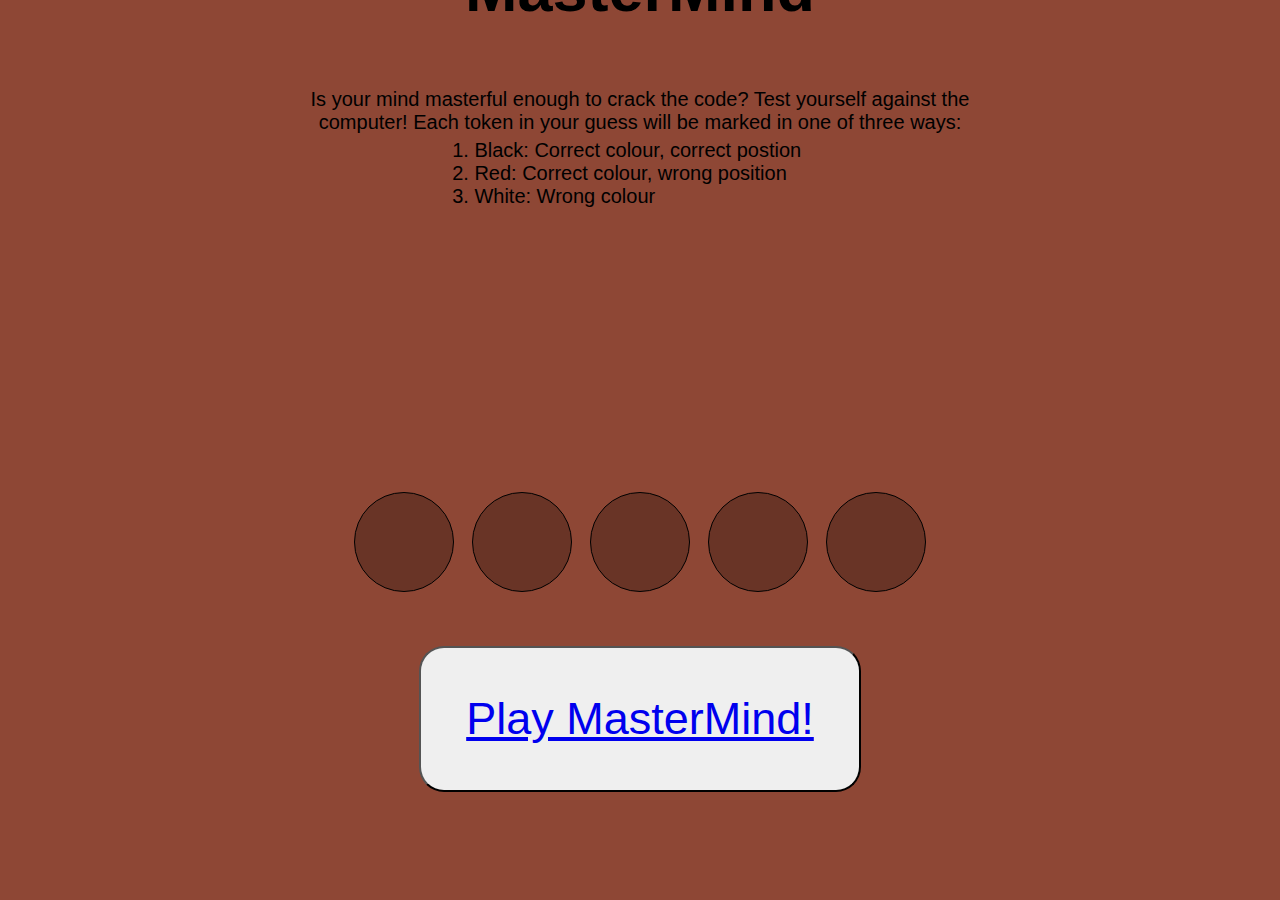
==== app/index.html @ d45bb516 "Add some colour" ====
<!DOCTYPE html>
<html lang="en">
<head>
    <meta charset="UTF-8">
    <meta name="viewport" content="width=device-width, initial-scale=1.0">
    <link rel="stylesheet" href="style.css">
    <script defer src="script.js"></script>
    <title>Document</title>
</head>
<body>
    
    <section id="display">
        <div id="tokens">
            <div id="one"></div>
            <div id="two"></div>
            <div id="three"></div>
            <div id="four"></div>
            <div id="five"></div>
        </div>

        <button id="play-btn"><a href="game.html">Play MasterMind!</a></button>
    </section>

    <section id="instructions" >
        <h1>MasterMind</h1>
        <p>
            Is your mind masterful enough to crack the code? Test yourself against the computer! Each token in your guess will be marked in one of three ways:
            <ol>
                <li>Black: Correct colour, correct postion</li>
                <li>Red: Correct colour, wrong position</li>
                <li>White: Wrong colour </li>
            </ol>
        </p>
    </section>
</body>
</html>
---- app/style.css ----
* {
    box-sizing: border-box;
    margin: 0;
}

body {
    height: 100vh;
    display: flex;
    flex-direction: column-reverse;
    align-items: center;
    font-family:Arial, Helvetica, sans-serif;
    background-color: rgba(142, 71, 53, 1);
}

#display {
    width: 100vmin;
    display: flex;
    flex-direction: column;
    justify-content: baseline;
    align-items: center;
    margin-bottom: 7vmin;
}

#instructions {
    width: 80vmin;
    margin-bottom: 30vmin;
    text-align: center;
}

h1 {
    padding: 7vmin;
    font-size: 7vmin;
}

#tokens, #guess-row {
    display: flex;
    justify-content: center;
}

#tokens > div, #guess-row > div {
    height: 12vmin;
    max-height: 100px;
    max-width: 100px;
    width: 12vmin;
    border: 1px solid black;
    border-radius: 50%;
    margin: 1vmin;
    background-color: rgba(105, 52, 38, 1);
}

ol {
    display: inline-block; 
    text-align: left; 
    padding: 5px 30px
}

p {
    display: inline-block;
}

p, ol {
    font-size: 20px;
}

#play-btn, #guess-btn {
    padding: 5vmin;
    margin: 5vmin;
    font-size: 5vmin;
    border-radius: 25px;
}

#selection {
    display: flex;
    justify-content: center;
    margin-bottom: 4vmin;
}

#selection > div {
    margin: 1vmin;
    height: 10vmin;
    width: 10vmin;
    border: 1px solid black;
    border-radius: 50%;
}

.markers {
    display: flex;
}

#guess-row {
    margin-top: 25px;
}

#old-guess > .markers > div{
    border: 1px solid black;
    border-radius: 50%;
    height: 6vmin;
    width: 6vmin;
    margin: 0 4vmin;

}

.prev-guess {
    display: flex;
}

#old-guess > .prev-guess > div{
    margin: 1vmin;
    height: 12vmin;
    width: 12vmin;
    border: 1px solid black;
    border-radius: 50%;
    margin-top: 15px;
}

#Black, #one {
    background-color: rgba(0, 0, 0, 1);
}
#White {
    background-color: rgba(240, 240, 240, 1);

}

#Red, #three {
    background-color: rgba(217, 0, 0, 1);
}

#Orange {
    background-color: rgba(255, 136, 0, 1);
}

#Yellow, #two {
    background-color: rgba(235, 238, 63, 1);

}

#Green, #five {
    background-color: rgba(33, 128, 82, 1);

}

#Blue, #four {
    background-color: rgba(30, 181, 227, 1);

}

#Brown {
    background-color: rgba(168, 140, 78, 1);
}
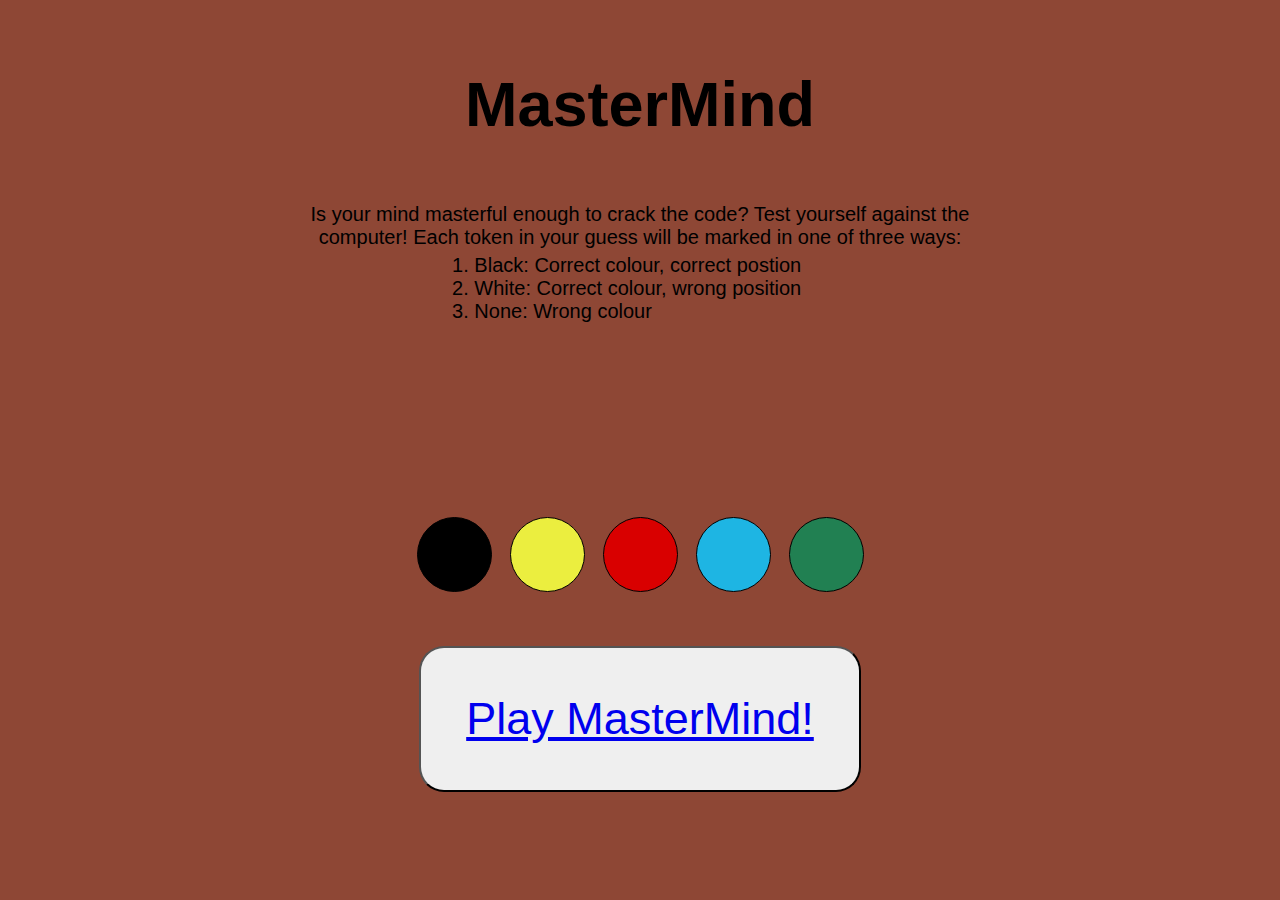
==== commit 31c732b8: "Adjust rules" ====
--- a/app/index.html
+++ b/app/index.html
@@ -27,8 +27,8 @@
             Is your mind masterful enough to crack the code? Test yourself against the computer! Each token in your guess will be marked in one of three ways:
             <ol>
                 <li>Black: Correct colour, correct postion</li>
-                <li>Red: Correct colour, wrong position</li>
-                <li>White: Wrong colour </li>
+                <li>White: Correct colour, wrong position</li>
+                <li>None: Wrong colour </li>
             </ol>
         </p>
     </section>
--- a/app/style.css
+++ b/app/style.css
@@ -4,7 +4,7 @@
 }
 
 body {
-    height: 100vh;
+    height: 100vh; 
     display: flex;
     flex-direction: column-reverse;
     align-items: center;
@@ -39,13 +39,12 @@
 
 #tokens > div, #guess-row > div {
     height: 12vmin;
-    max-height: 100px;
-    max-width: 100px;
+    max-height: 75px;
+    max-width: 75px;
     width: 12vmin;
     border: 1px solid black;
     border-radius: 50%;
     margin: 1vmin;
-    background-color: rgba(105, 52, 38, 1);
 }
 
 ol {
@@ -62,13 +61,17 @@
     font-size: 20px;
 }
 
-#play-btn, #guess-btn {
+#play-btn, #guess-btn, #replay-btn{
     padding: 5vmin;
     margin: 5vmin;
     font-size: 5vmin;
     border-radius: 25px;
 }
 
+#guess-btn, #replay-btn {
+    visibility: hidden;
+}
+
 #selection {
     display: flex;
     justify-content: center;
@@ -79,29 +82,40 @@
     margin: 1vmin;
     height: 10vmin;
     width: 10vmin;
+    max-width: 60px;
+    max-height: 60px;
     border: 1px solid black;
     border-radius: 50%;
 }
 
 .markers {
     display: flex;
+    justify-content: space-between;
+    margin: 0 3vmin;
 }
 
 #guess-row {
     margin-top: 25px;
 }
 
+#old-guess {
+    display: flex;
+    flex-direction: column-reverse;
+    overflow-y: scroll;
+}
+
 #old-guess > .markers > div{
     border: 1px solid black;
     border-radius: 50%;
-    height: 6vmin;
-    width: 6vmin;
-    margin: 0 4vmin;
-
+    height:5vmin;
+    width: 5vmin;
+    max-height: 30px;
+    max-width: 30px;
 }
 
 .prev-guess {
     display: flex;
+    justify-content: space-between;
 }
 
 #old-guess > .prev-guess > div{
@@ -111,39 +125,112 @@
     border: 1px solid black;
     border-radius: 50%;
     margin-top: 15px;
-}
-
-#Black, #one {
+    margin-bottom: 3px;
+    max-height: 75px;
+    max-width: 75px;
+}
+
+#Black, #one, .C-1 {
     background-color: rgba(0, 0, 0, 1);
 }
-#White {
+
+#White, .C-2 {
     background-color: rgba(240, 240, 240, 1);
-
-}
-
-#Red, #three {
+}
+
+#Red, #three, .C-4 {
     background-color: rgba(217, 0, 0, 1);
 }
 
-#Orange {
+#Orange, .C-5 {
     background-color: rgba(255, 136, 0, 1);
 }
 
-#Yellow, #two {
+#Yellow, #two, .C-6 {
     background-color: rgba(235, 238, 63, 1);
 
 }
 
-#Green, #five {
+#Green, #five, .C-7 {
     background-color: rgba(33, 128, 82, 1);
 
 }
 
-#Blue, #four {
+#Blue, #four, .C-8 {
     background-color: rgba(30, 181, 227, 1);
 
 }
 
-#Brown {
+#Brown, .C-3 {
     background-color: rgba(168, 140, 78, 1);
+}
+
+.M-1 {
+    background-color: black;
+}
+
+.M-2 {
+    background-color: white;
+}
+
+.M-3 {
+    background-color: transparent;
+}
+
+#winner {
+    visibility: hidden;
+    position: absolute;
+    top: 30%;
+    width: 100%;
+    height: 100px;
+    line-height: 100px;
+    text-align: center;
+    background-color: rgb(215, 158, 3);
+    font-size: 50px;
+}
+
+
+@media only screen and (min-width: 40em) {
+    #guess-btn, #replay-btn{
+        padding: 20px;
+        margin: 3vmin;
+    }
+
+    #instructions {
+        width: 80vmin;
+        margin-bottom: 20vmin;
+        text-align: center;
+    }
+}
+
+#Black:hover {
+    background-color: rgba(0, 0, 0, 0.5);
+}
+
+#White:hover {
+    background-color: rgba(240, 240, 240, 0.5);
+}
+
+#Brown:hover {
+    background-color: rgba(168, 140, 78, 0.5);
+}
+
+#Red:hover {
+    background-color: rgba(217, 0, 0, 0.5);
+}
+
+#Orange:hover {
+    background-color: rgba(255, 136, 0, 0.5);
+}
+
+#Yellow:hover {
+    background-color: rgba(235, 238, 63, 0.5);
+}
+
+#Green:hover {
+    background-color: rgba(33, 128, 82, 0.5);
+}
+
+#Blue:hover {
+    background-color: rgba(30, 181, 227, 0.5);
 }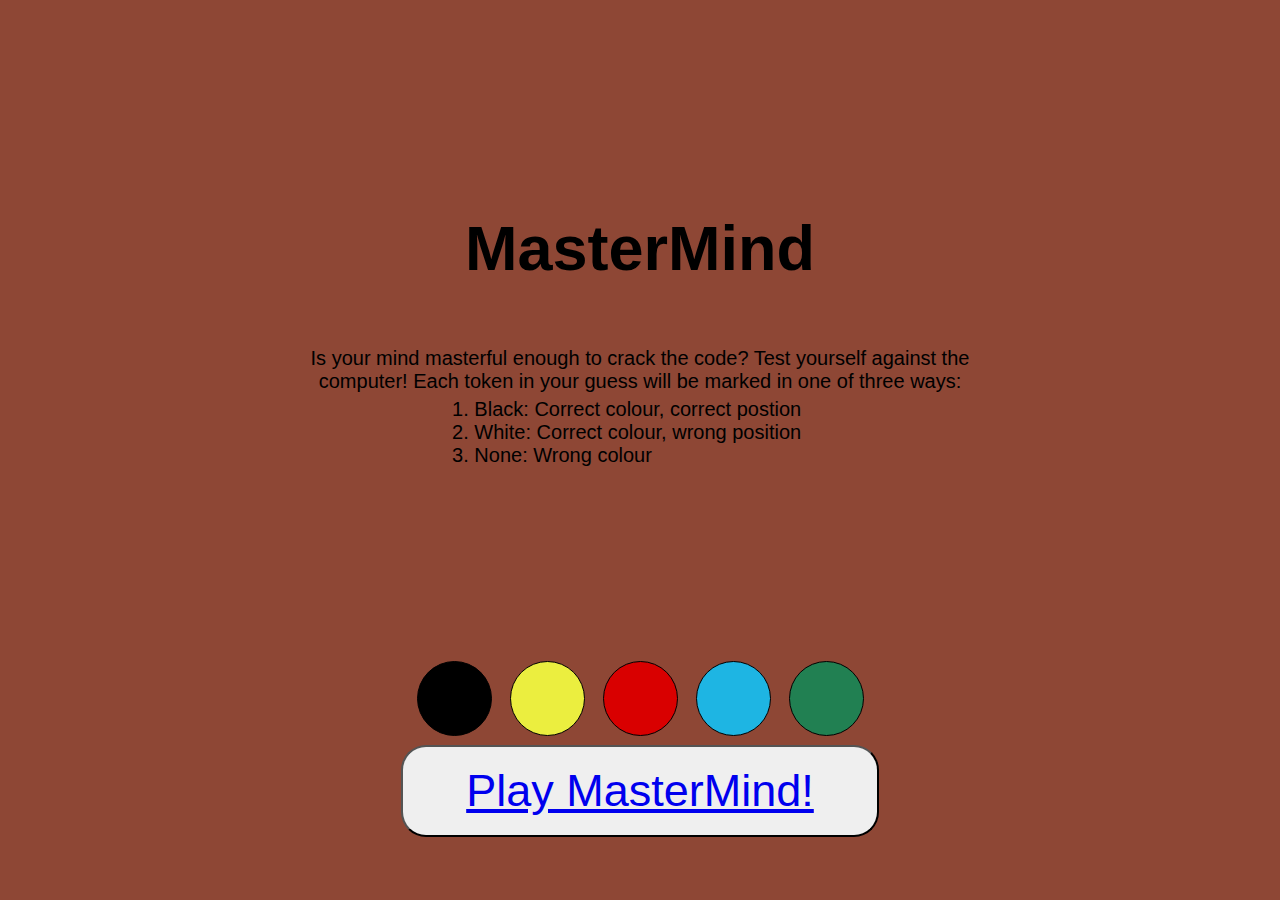
==== commit e24a9ff2: "Add previous guesses and markers to the board, and clear the board when replay is clicked" ====
--- a/app/index.html
+++ b/app/index.html
@@ -1,5 +1,6 @@
 <!DOCTYPE html>
 <html lang="en">
+
 <head>
     <meta charset="UTF-8">
     <meta name="viewport" content="width=device-width, initial-scale=1.0">
@@ -7,8 +8,9 @@
     <script defer src="script.js"></script>
     <title>Document</title>
 </head>
+
 <body>
-    
+
     <section id="display">
         <div id="tokens">
             <div id="one"></div>
@@ -21,16 +23,18 @@
         <button id="play-btn"><a href="game.html">Play MasterMind!</a></button>
     </section>
 
-    <section id="instructions" >
+    <section id="instructions">
         <h1>MasterMind</h1>
         <p>
-            Is your mind masterful enough to crack the code? Test yourself against the computer! Each token in your guess will be marked in one of three ways:
-            <ol>
-                <li>Black: Correct colour, correct postion</li>
-                <li>White: Correct colour, wrong position</li>
-                <li>None: Wrong colour </li>
-            </ol>
+            Is your mind masterful enough to crack the code? Test yourself against the computer! Each token in your
+            guess will be marked in one of three ways:
+        <ol>
+            <li>Black: Correct colour, correct postion</li>
+            <li>White: Correct colour, wrong position</li>
+            <li>None: Wrong colour </li>
+        </ol>
         </p>
     </section>
 </body>
+
 </html>--- a/app/style.css
+++ b/app/style.css
@@ -4,11 +4,11 @@
 }
 
 body {
-    height: 100vh; 
+    height: 100vh;
     display: flex;
     flex-direction: column-reverse;
     align-items: center;
-    font-family:Arial, Helvetica, sans-serif;
+    font-family: Arial, Helvetica, sans-serif;
     background-color: rgba(142, 71, 53, 1);
 }
 
@@ -32,12 +32,14 @@
     font-size: 7vmin;
 }
 
-#tokens, #guess-row {
+#tokens,
+#guess-row {
     display: flex;
     justify-content: center;
 }
 
-#tokens > div, #guess-row > div {
+#tokens>div,
+#guess-row>div {
     height: 12vmin;
     max-height: 75px;
     max-width: 75px;
@@ -48,8 +50,8 @@
 }
 
 ol {
-    display: inline-block; 
-    text-align: left; 
+    display: inline-block;
+    text-align: left;
     padding: 5px 30px
 }
 
@@ -57,18 +59,25 @@
     display: inline-block;
 }
 
-p, ol {
+p,
+ol {
     font-size: 20px;
 }
 
-#play-btn, #guess-btn, #replay-btn{
-    padding: 5vmin;
-    margin: 5vmin;
+#board {
+    margin-bottom: 10px;
+}
+
+#play-btn,
+#guess-btn,
+#replay-btn {
+    padding: 2vmin 7vmin;
     font-size: 5vmin;
     border-radius: 25px;
 }
 
-#guess-btn, #replay-btn {
+#guess-btn,
+#replay-btn {
     visibility: hidden;
 }
 
@@ -78,7 +87,7 @@
     margin-bottom: 4vmin;
 }
 
-#selection > div {
+#selection>div {
     margin: 1vmin;
     height: 10vmin;
     width: 10vmin;
@@ -95,74 +104,87 @@
 }
 
 #guess-row {
-    margin-top: 25px;
-}
-
-#old-guess {
-    display: flex;
-    flex-direction: column-reverse;
-    overflow-y: scroll;
-}
-
-#old-guess > .markers > div{
-    border: 1px solid black;
-    border-radius: 50%;
-    height:5vmin;
-    width: 5vmin;
+    margin: 5px;
+
+}
+
+.old-guess {
+    display: flex;
+}
+
+.markers>div {
+    margin-left: 1px;
+    border: 1px solid black;
+    border-radius: 50%;
+    height: 4vmin;
+    width: 4vmin;
     max-height: 30px;
     max-width: 30px;
 }
 
-.prev-guess {
-    display: flex;
-    justify-content: space-between;
-}
-
-#old-guess > .prev-guess > div{
-    margin: 1vmin;
-    height: 12vmin;
-    width: 12vmin;
-    border: 1px solid black;
-    border-radius: 50%;
-    margin-top: 15px;
-    margin-bottom: 3px;
+.marked-guess {
+    display: flex;
+    justify-content: center;
+    align-items: center;
+    margin: 5px;
+}
+
+.old-guess>div {
+    margin-left: 1px;
+    height: 9vmin;
+    width: 9vmin;
+    border: 1px solid black;
+    border-radius: 50%;
     max-height: 75px;
     max-width: 75px;
 }
 
-#Black, #one, .C-1 {
+#Black,
+#one,
+.C-1 {
     background-color: rgba(0, 0, 0, 1);
 }
 
-#White, .C-2 {
+#White,
+.C-2 {
     background-color: rgba(240, 240, 240, 1);
 }
 
-#Red, #three, .C-4 {
+#Brown,
+.C-3 {
+    background-color: rgba(168, 140, 78, 1);
+}
+
+#Red,
+#three,
+.C-4 {
     background-color: rgba(217, 0, 0, 1);
 }
 
-#Orange, .C-5 {
+#Orange,
+.C-5 {
     background-color: rgba(255, 136, 0, 1);
 }
 
-#Yellow, #two, .C-6 {
+#Yellow,
+#two,
+.C-6 {
     background-color: rgba(235, 238, 63, 1);
 
 }
 
-#Green, #five, .C-7 {
+#Green,
+#five,
+.C-7 {
     background-color: rgba(33, 128, 82, 1);
 
 }
 
-#Blue, #four, .C-8 {
+#Blue,
+#four,
+.C-8 {
     background-color: rgba(30, 181, 227, 1);
 
-}
-
-#Brown, .C-3 {
-    background-color: rgba(168, 140, 78, 1);
 }
 
 .M-1 {
@@ -191,7 +213,9 @@
 
 
 @media only screen and (min-width: 40em) {
-    #guess-btn, #replay-btn{
+
+    #guess-btn,
+    #replay-btn {
         padding: 20px;
         margin: 3vmin;
     }
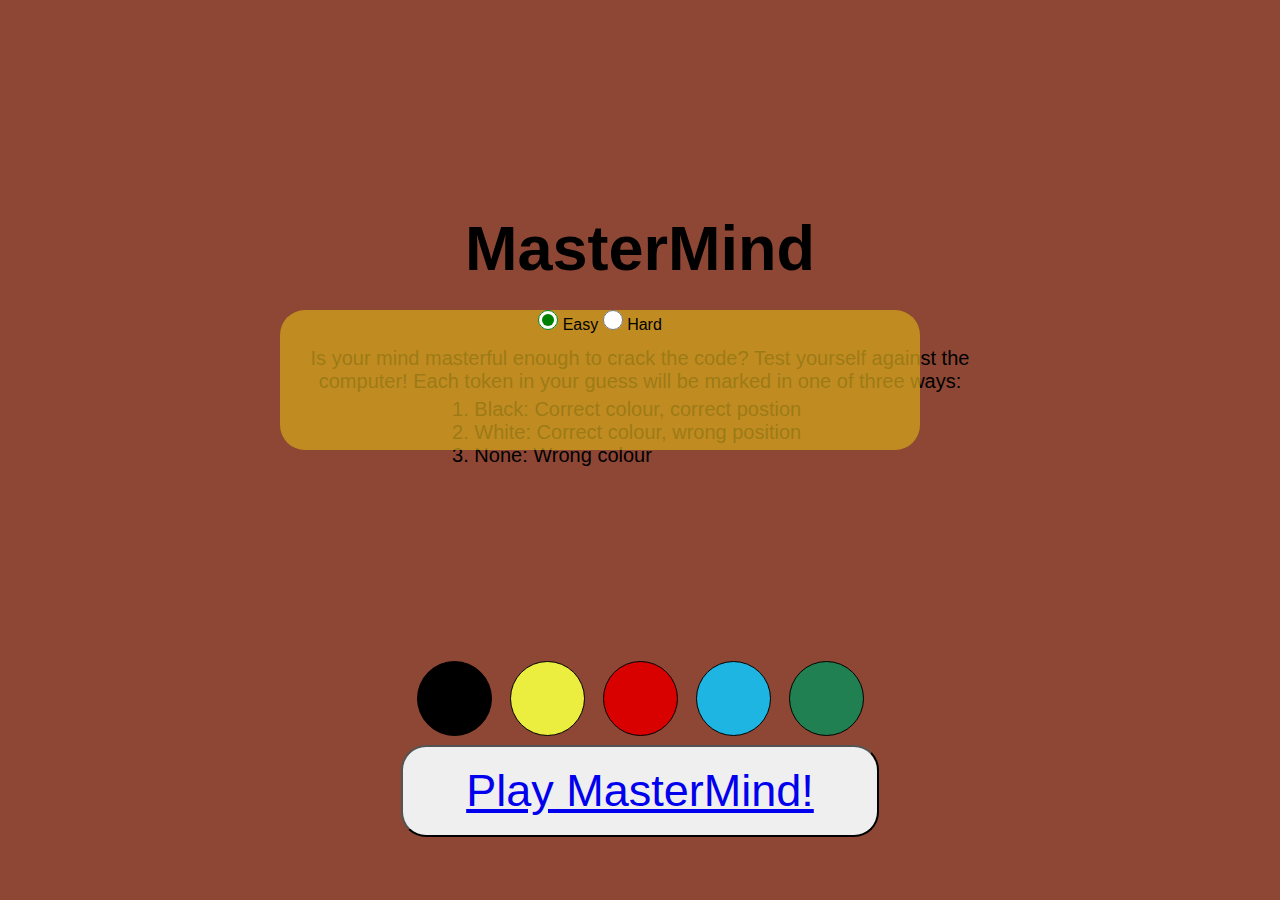
==== commit 1ca8562e: "Implement hard mode, adjust CSS" ====
--- a/app/index.html
+++ b/app/index.html
@@ -5,7 +5,6 @@
     <meta charset="UTF-8">
     <meta name="viewport" content="width=device-width, initial-scale=1.0">
     <link rel="stylesheet" href="style.css">
-    <script defer src="script.js"></script>
     <title>Document</title>
 </head>
 
@@ -34,6 +33,15 @@
             <li>None: Wrong colour </li>
         </ol>
         </p>
+
+        <div id="level-selection">
+            <input type="radio" id="easy" name="level" value="easy" checked>
+            <label for="easy">Easy</label>
+            
+            <input type="radio" id="hard" name="level" value="hard">
+            <label for="hard">Hard</label>
+        </div>
+       
     </section>
 </body>
 
--- a/app/style.css
+++ b/app/style.css
@@ -65,7 +65,7 @@
 }
 
 #board {
-    margin-bottom: 10px;
+    margin-bottom: 5px;
 }
 
 #play-btn,
@@ -84,11 +84,11 @@
 #selection {
     display: flex;
     justify-content: center;
-    margin-bottom: 4vmin;
+    margin-bottom: 7vmin;
 }
 
 #selection>div {
-    margin: 1vmin;
+    margin: 0 1vmin 1vmin 1vmin;
     height: 10vmin;
     width: 10vmin;
     max-width: 60px;
@@ -103,10 +103,6 @@
     margin: 0 3vmin;
 }
 
-#guess-row {
-    margin: 5px;
-
-}
 
 .old-guess {
     display: flex;
@@ -135,8 +131,8 @@
     width: 9vmin;
     border: 1px solid black;
     border-radius: 50%;
-    max-height: 75px;
-    max-width: 75px;
+    max-height: 65px;
+    max-width: 65px;
 }
 
 #Black,
@@ -199,7 +195,7 @@
     background-color: transparent;
 }
 
-#winner {
+#winner, #defeat {
     visibility: hidden;
     position: absolute;
     top: 30%;
@@ -207,8 +203,47 @@
     height: 100px;
     line-height: 100px;
     text-align: center;
-    background-color: rgb(215, 158, 3);
     font-size: 50px;
+}
+
+#winner {
+    background-color: rgb(20, 149, 0);
+}
+
+#defeat {
+    background-color: rgb(149, 35, 35);
+}
+
+#level-selection {
+    position: absolute;
+    bottom: 50%;
+    width: 100%;
+    height: 140px;
+    text-align: center;
+    background-color: rgba(208, 163, 28, 0.75);
+    border-radius: 25px;
+}
+
+#set-btn {
+    width: 100px;
+    height: 60px;
+    font-size: 25px;
+    border-radius: 25px;
+    margin-top: 15px;
+}
+
+.radio {
+    display: inline;
+    margin-top: 25px;
+    font-size: 25px;
+    margin: 25px 10px 0;
+}
+
+input[type="radio"] {
+    width: 20px;
+    height: 20px;
+    accent-color: green;
+    padding: 0;
 }
 
 
@@ -225,6 +260,10 @@
         margin-bottom: 20vmin;
         text-align: center;
     }
+
+    #level-selection {
+        width: 50%;
+    }
 }
 
 #Black:hover {
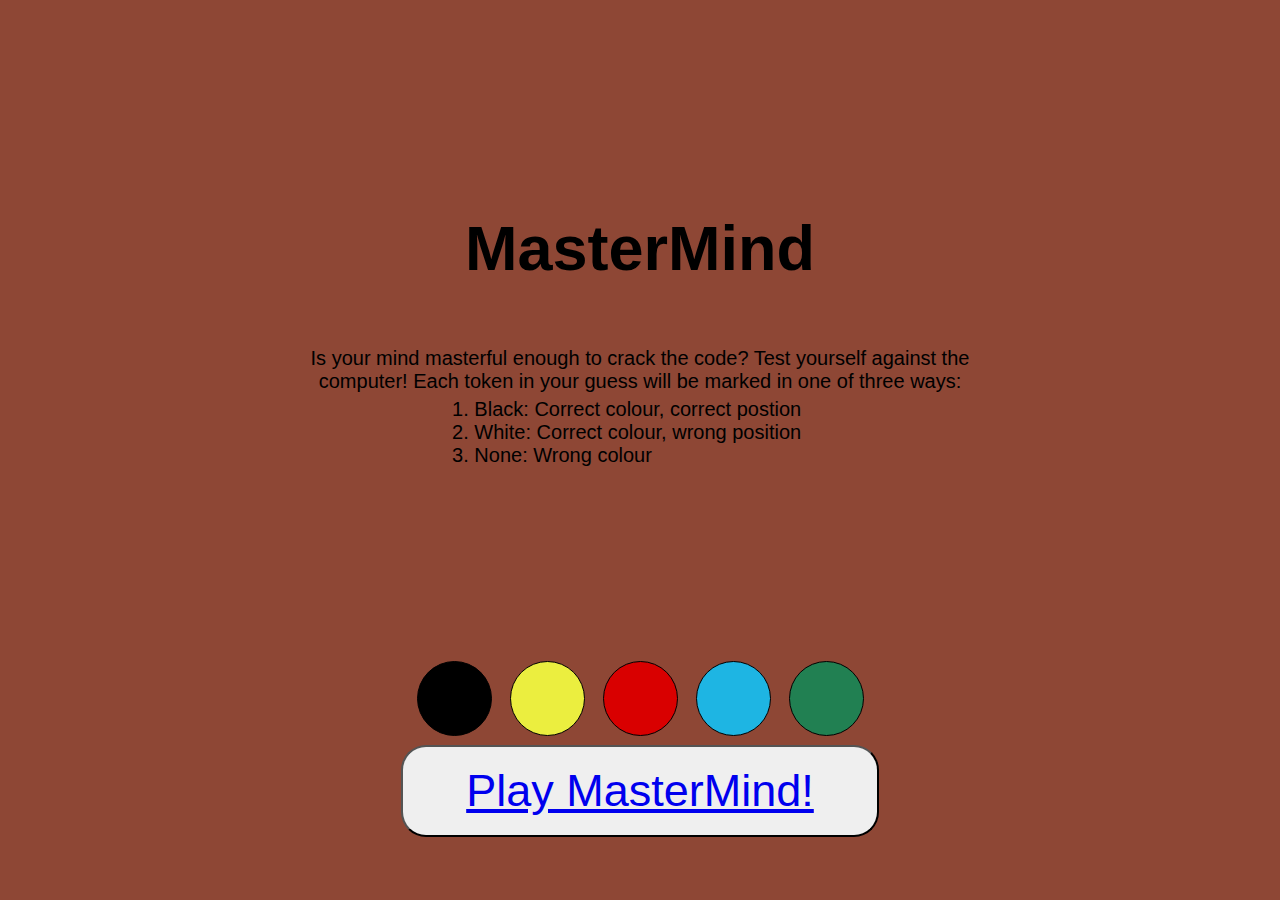
==== commit 7ec0ea41: "Remove unnecessary code" ====
--- a/app/index.html
+++ b/app/index.html
@@ -34,14 +34,6 @@
         </ol>
         </p>
 
-        <div id="level-selection">
-            <input type="radio" id="easy" name="level" value="easy" checked>
-            <label for="easy">Easy</label>
-            
-            <input type="radio" id="hard" name="level" value="hard">
-            <label for="hard">Hard</label>
-        </div>
-       
     </section>
 </body>
 
--- a/app/style.css
+++ b/app/style.css
@@ -195,7 +195,8 @@
     background-color: transparent;
 }
 
-#winner, #defeat {
+#winner,
+#defeat {
     visibility: hidden;
     position: absolute;
     top: 30%;
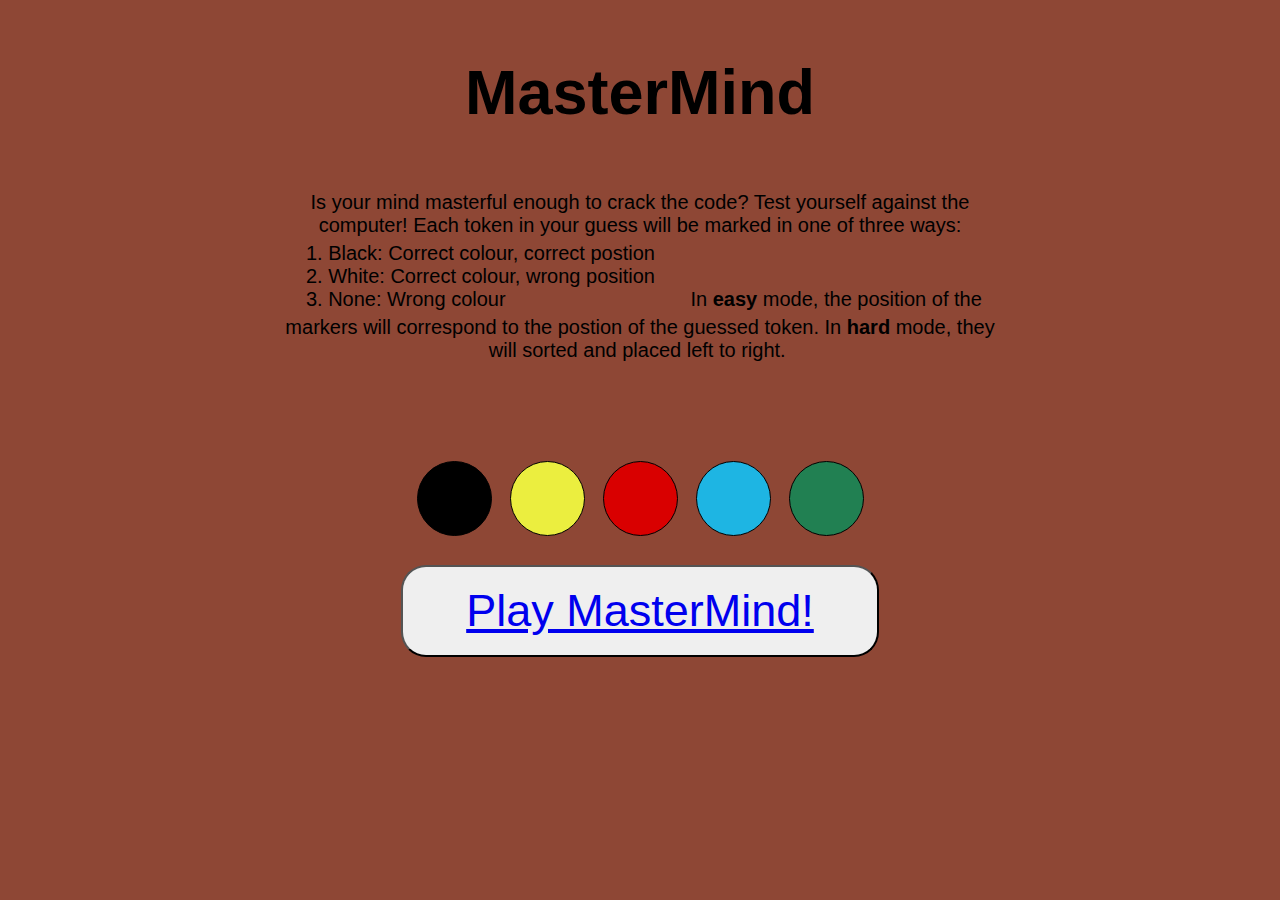
==== commit 8eb23c10: "Adjust for mobile" ====
--- a/app/index.html
+++ b/app/index.html
@@ -32,6 +32,8 @@
             <li>White: Correct colour, wrong position</li>
             <li>None: Wrong colour </li>
         </ol>
+
+        In <strong>easy</strong> mode, the position of the markers will correspond to the postion of the guessed token. In <strong>hard</strong> mode, they will sorted and placed left to right.
         </p>
 
     </section>
--- a/app/style.css
+++ b/app/style.css
@@ -4,7 +4,7 @@
 }
 
 body {
-    height: 100vh;
+    height: 90vh;
     display: flex;
     flex-direction: column-reverse;
     align-items: center;
@@ -18,13 +18,14 @@
     flex-direction: column;
     justify-content: baseline;
     align-items: center;
-    margin-bottom: 7vmin;
+    margin-bottom: 17vmin;
 }
 
 #instructions {
     width: 80vmin;
-    margin-bottom: 30vmin;
+    margin-bottom: 10vmin;
     text-align: center;
+    font-size: 20px;
 }
 
 h1 {
@@ -36,6 +37,7 @@
 #guess-row {
     display: flex;
     justify-content: center;
+    margin-bottom: 20px;
 }
 
 #tokens>div,
@@ -84,7 +86,7 @@
 #selection {
     display: flex;
     justify-content: center;
-    margin-bottom: 7vmin;
+    margin-bottom: 50px;
 }
 
 #selection>div {
@@ -258,7 +260,6 @@
 
     #instructions {
         width: 80vmin;
-        margin-bottom: 20vmin;
         text-align: center;
     }
 
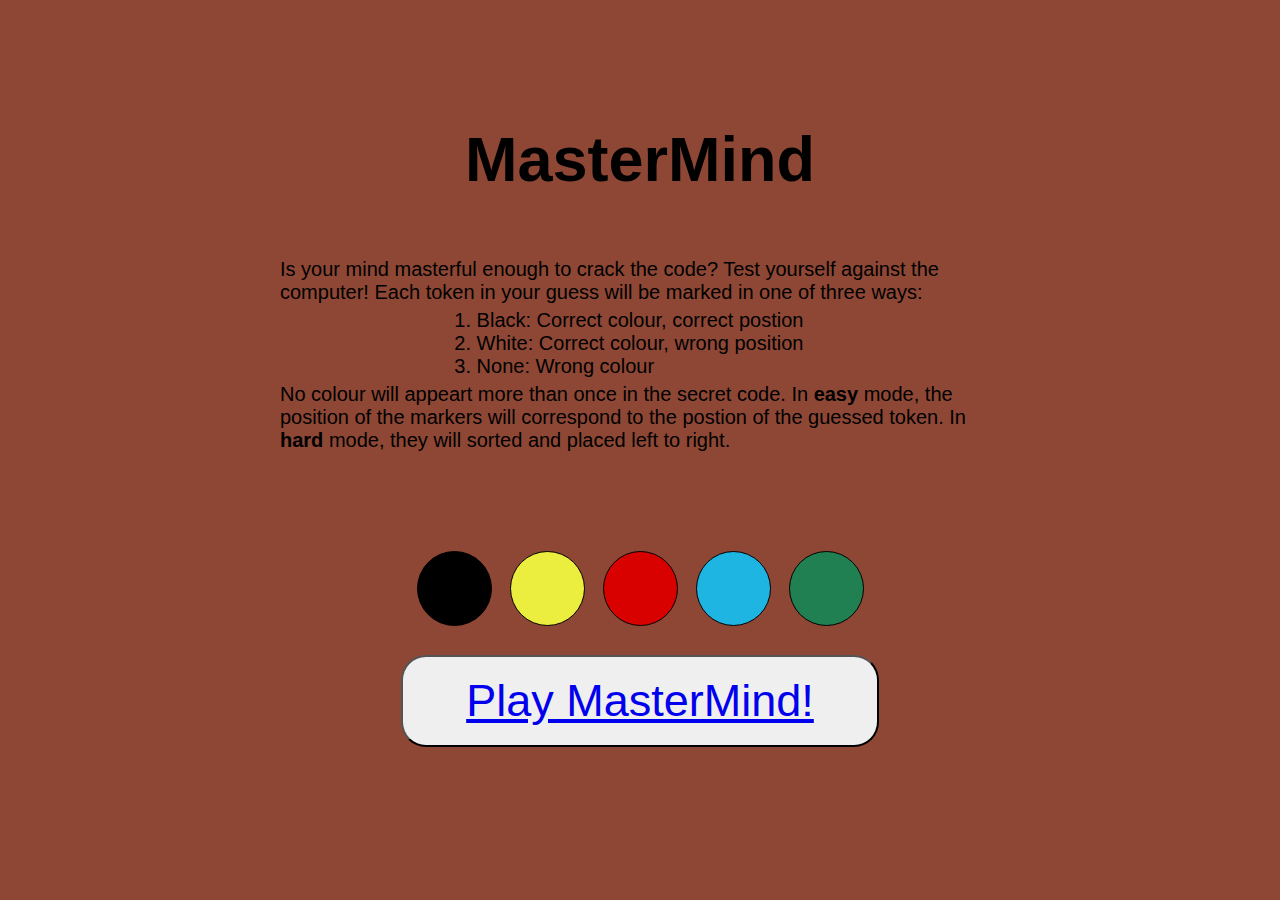
==== commit 2d3aa510: "Tidy JavaScript, comment functions, adjust CSS for desktop" ====
--- a/app/index.html
+++ b/app/index.html
@@ -27,13 +27,15 @@
         <p>
             Is your mind masterful enough to crack the code? Test yourself against the computer! Each token in your
             guess will be marked in one of three ways:
+        </p>    
         <ol>
             <li>Black: Correct colour, correct postion</li>
             <li>White: Correct colour, wrong position</li>
             <li>None: Wrong colour </li>
         </ol>
 
-        In <strong>easy</strong> mode, the position of the markers will correspond to the postion of the guessed token. In <strong>hard</strong> mode, they will sorted and placed left to right.
+        <p>
+        No colour will appeart more than once in the secret code. In <strong>easy</strong> mode, the position of the markers will correspond to the postion of the guessed token. In <strong>hard</strong> mode, they will sorted and placed left to right.
         </p>
 
     </section>
--- a/app/style.css
+++ b/app/style.css
@@ -4,7 +4,7 @@
 }
 
 body {
-    height: 90vh;
+    height: 95vh;
     display: flex;
     flex-direction: column-reverse;
     align-items: center;
@@ -59,6 +59,7 @@
 
 p {
     display: inline-block;
+    text-align: left;
 }
 
 p,
@@ -251,6 +252,9 @@
 
 
 @media only screen and (min-width: 40em) {
+    body {
+        height: 100vh;
+    }
 
     #guess-btn,
     #replay-btn {
@@ -261,6 +265,7 @@
     #instructions {
         width: 80vmin;
         text-align: center;
+        margin-bottom: 10vmin;
     }
 
     #level-selection {
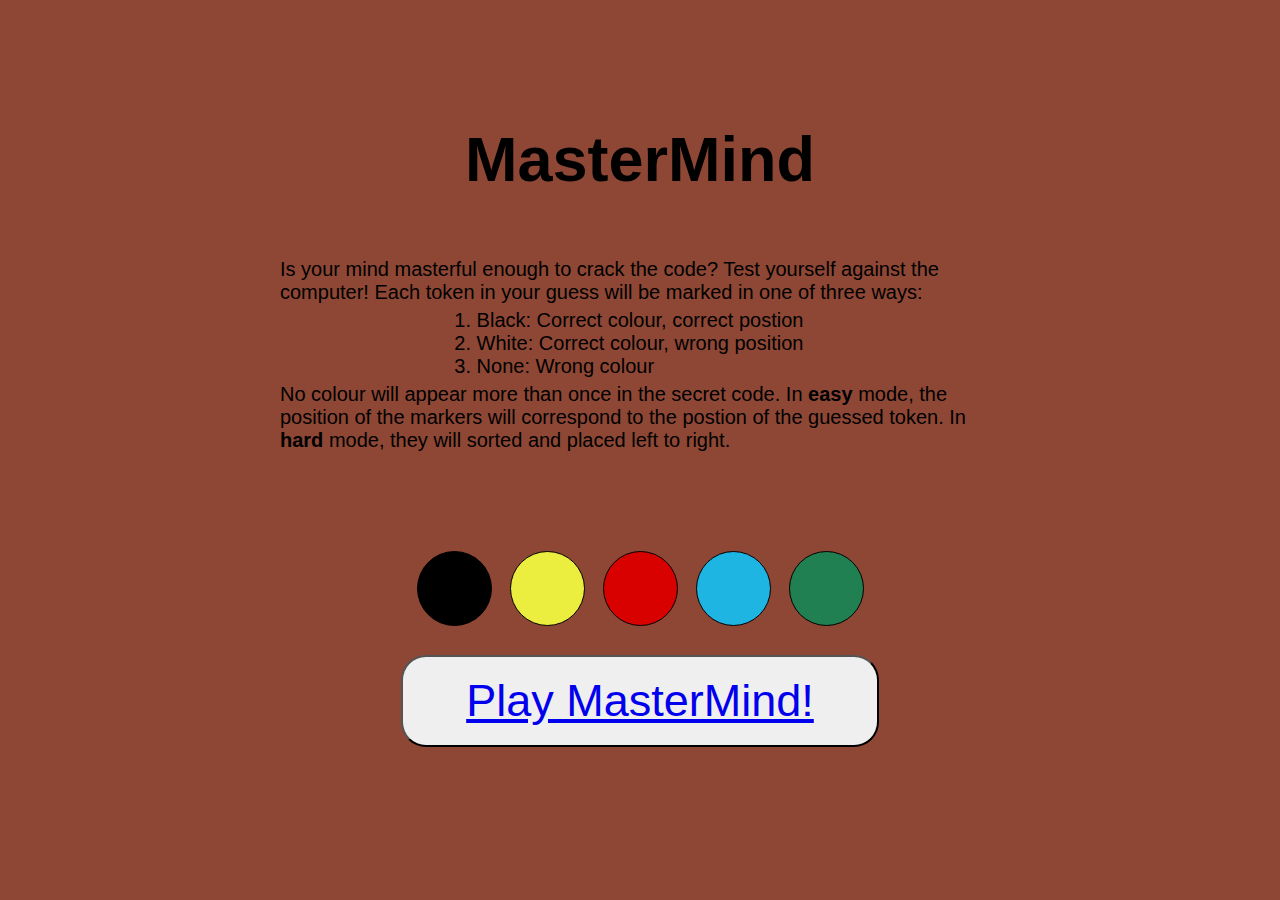
==== commit 1e12bf05: "Fix typo" ====
--- a/app/index.html
+++ b/app/index.html
@@ -35,7 +35,7 @@
         </ol>
 
         <p>
-        No colour will appeart more than once in the secret code. In <strong>easy</strong> mode, the position of the markers will correspond to the postion of the guessed token. In <strong>hard</strong> mode, they will sorted and placed left to right.
+        No colour will appear more than once in the secret code. In <strong>easy</strong> mode, the position of the markers will correspond to the postion of the guessed token. In <strong>hard</strong> mode, they will sorted and placed left to right.
         </p>
 
     </section>
